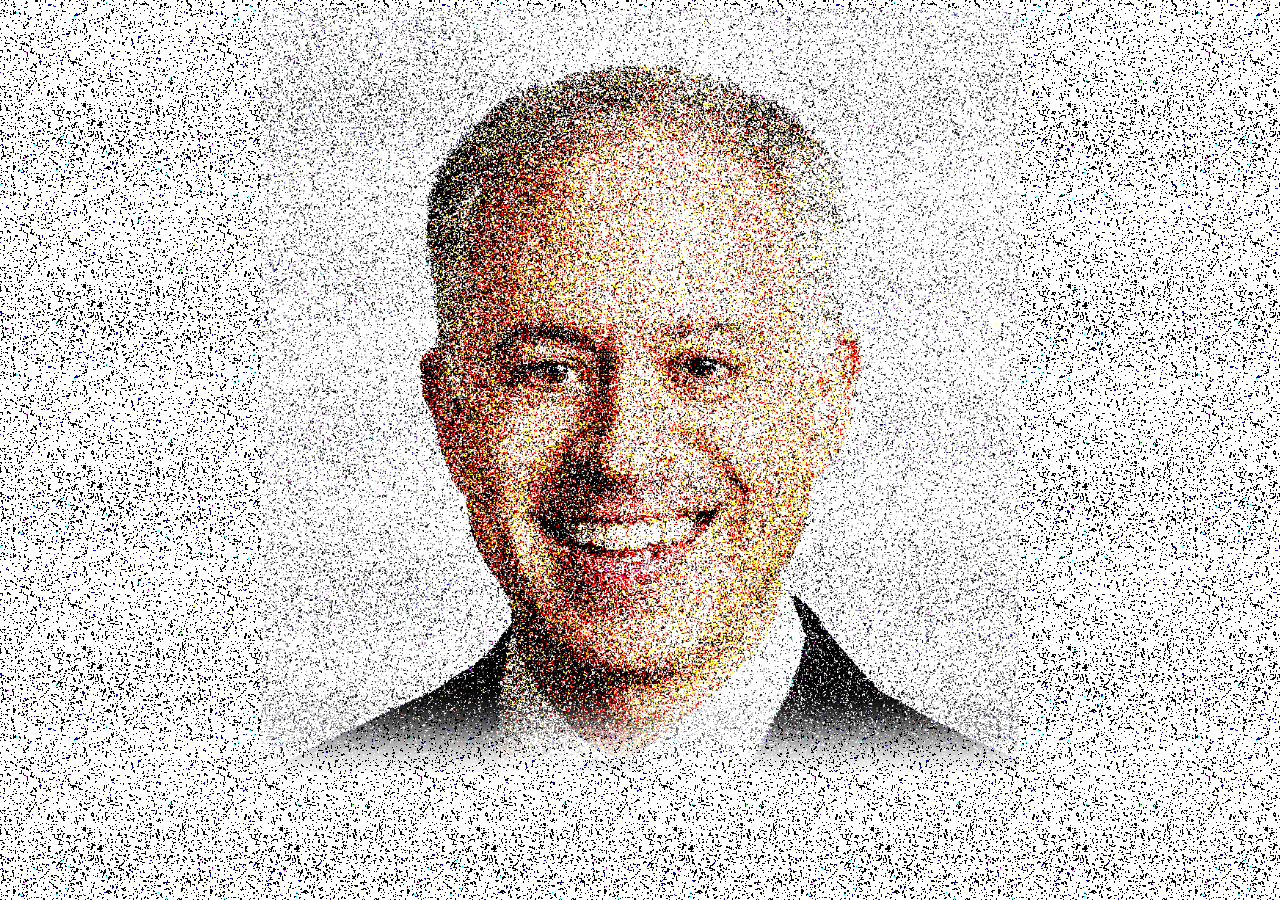
==== index.html @ d671ce39 "Update index.html" ====
<html> 

<head> 
<title> Larry Aaronson </title>
</head>

<body style="background-image: url('Tile.png'); background-repeat: repeat;">

<center>
	<!--<span style="text-decoration-color: #55a400; font-style: arial; text-align:center; font-size:40pt">
		Hello World<br>
	</span>-->
	<img src="Larpixel.png" style="width:60%">
</center>

</body>

</html>
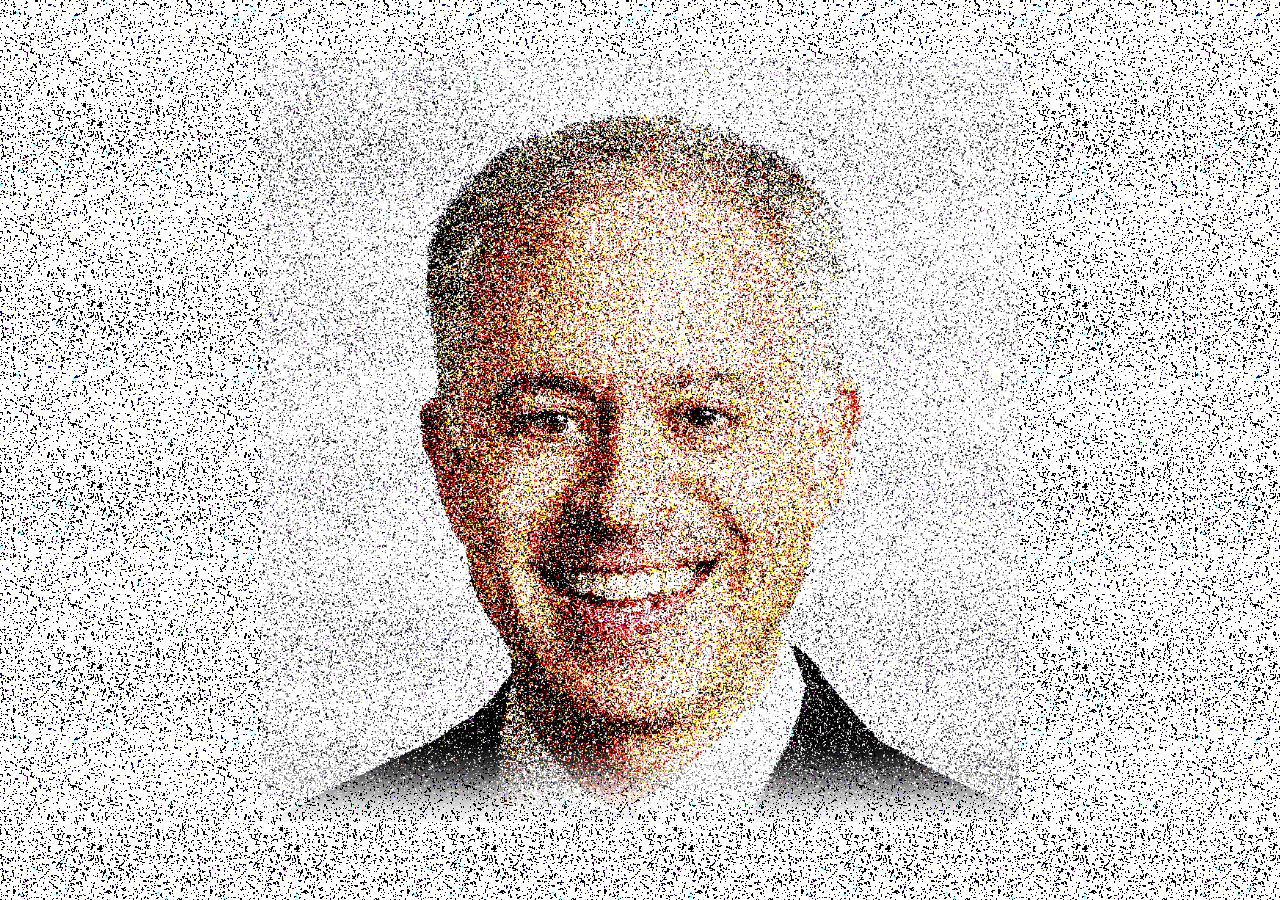
==== commit 7f752eb4: "Update index.html" ====
--- a/index.html
+++ b/index.html
@@ -10,7 +10,7 @@
 	<!--<span style="text-decoration-color: #55a400; font-style: arial; text-align:center; font-size:40pt">
 		Hello World<br>
 	</span>-->
-	<img src="Larpixel.png" style="width:60%">
+	<img src="Larpixel.png" style="width:60%; padding-top: 50px;">
 </center>
 
 </body>
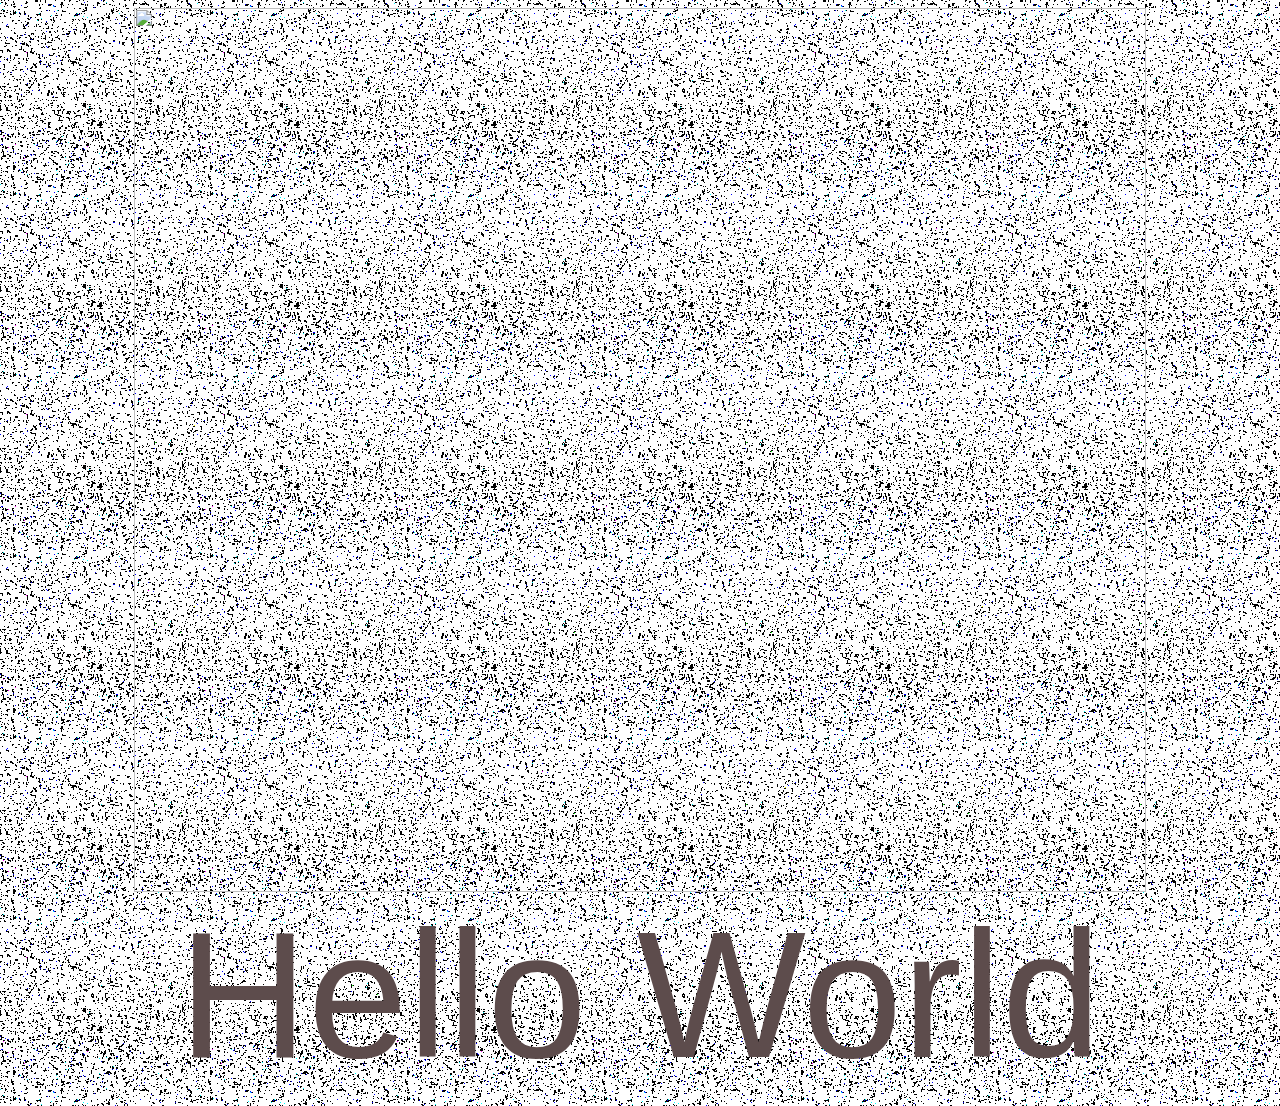
==== commit 050db990: "Update index.html" ====
--- a/index.html
+++ b/index.html
@@ -6,12 +6,12 @@
 
 <body style="background-image: url('Tile.png'); background-repeat: repeat;">
 
-<center>
-	<!--<span style="text-decoration-color: #55a400; font-style: arial; text-align:center; font-size:40pt">
-		Hello World<br>
-	</span>-->
-	<img src="Larpixel.png" style="width:60%; padding-top: 50px;">
-</center>
+	<div style="width:80%; text-align:center; margin: 0 auto;">
+		<img src="Lar.png" style="width:100%"><br>
+		<span style="color: #5d4c4c; font-family: Arial, Helvetica, sans-serif; text-align:center; font-size:14vw; text-align:center">
+			Hello World
+		</span>
+	</div>
 
 </body>
 
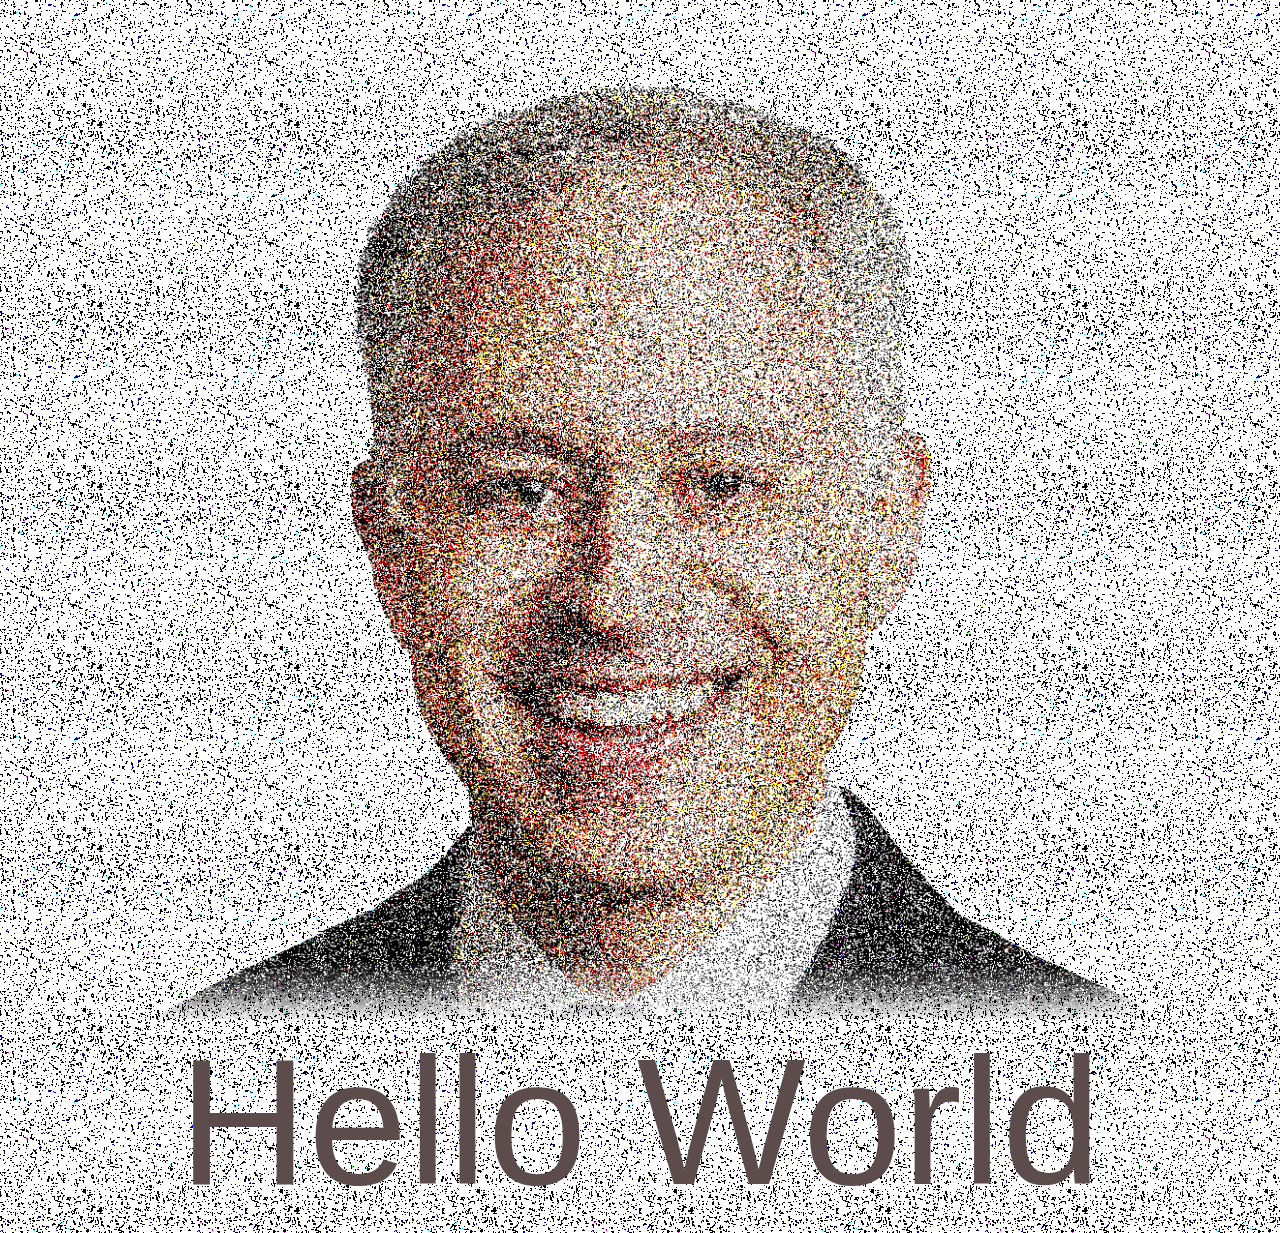
==== commit cf1ed0a0: "Update index.html" ====
--- a/index.html
+++ b/index.html
@@ -7,7 +7,7 @@
 <body style="background-image: url('Tile.png'); background-repeat: repeat;">
 
 	<div style="width:80%; text-align:center; margin: 0 auto;">
-		<img src="Lar.png" style="width:100%"><br>
+		<img src="/img/Lar.png" style="width:100%"><br>
 		<span style="color: #5d4c4c; font-family: Arial, Helvetica, sans-serif; text-align:center; font-size:14vw; text-align:center">
 			Hello World
 		</span>
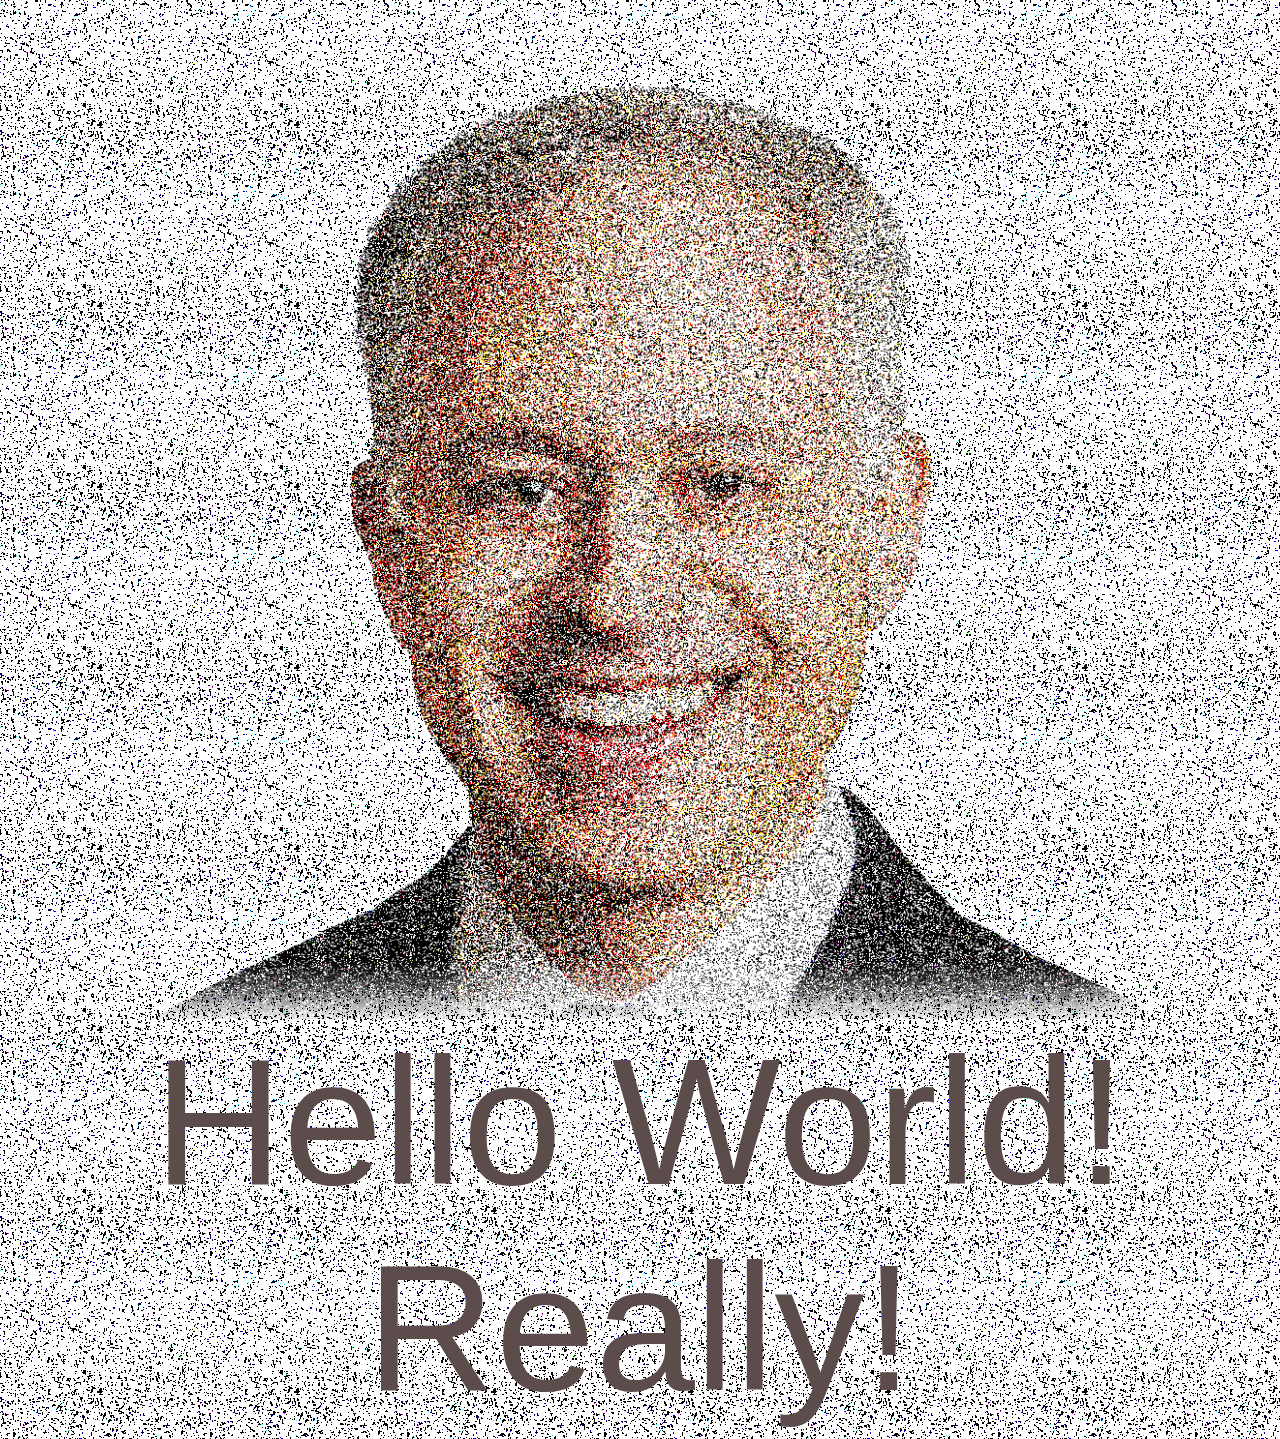
==== commit 6b161b35: "index.html changed while adam was sitting next to me and added testwhite." ====
--- a/index.html
+++ b/index.html
@@ -9,7 +9,7 @@
 	<div style="width:80%; text-align:center; margin: 0 auto;">
 		<img src="/img/Lar.png" style="width:100%"><br>
 		<span style="color: #5d4c4c; font-family: Arial, Helvetica, sans-serif; text-align:center; font-size:14vw; text-align:center">
-			Hello World
+			Hello World! Really!
 		</span>
 	</div>
 
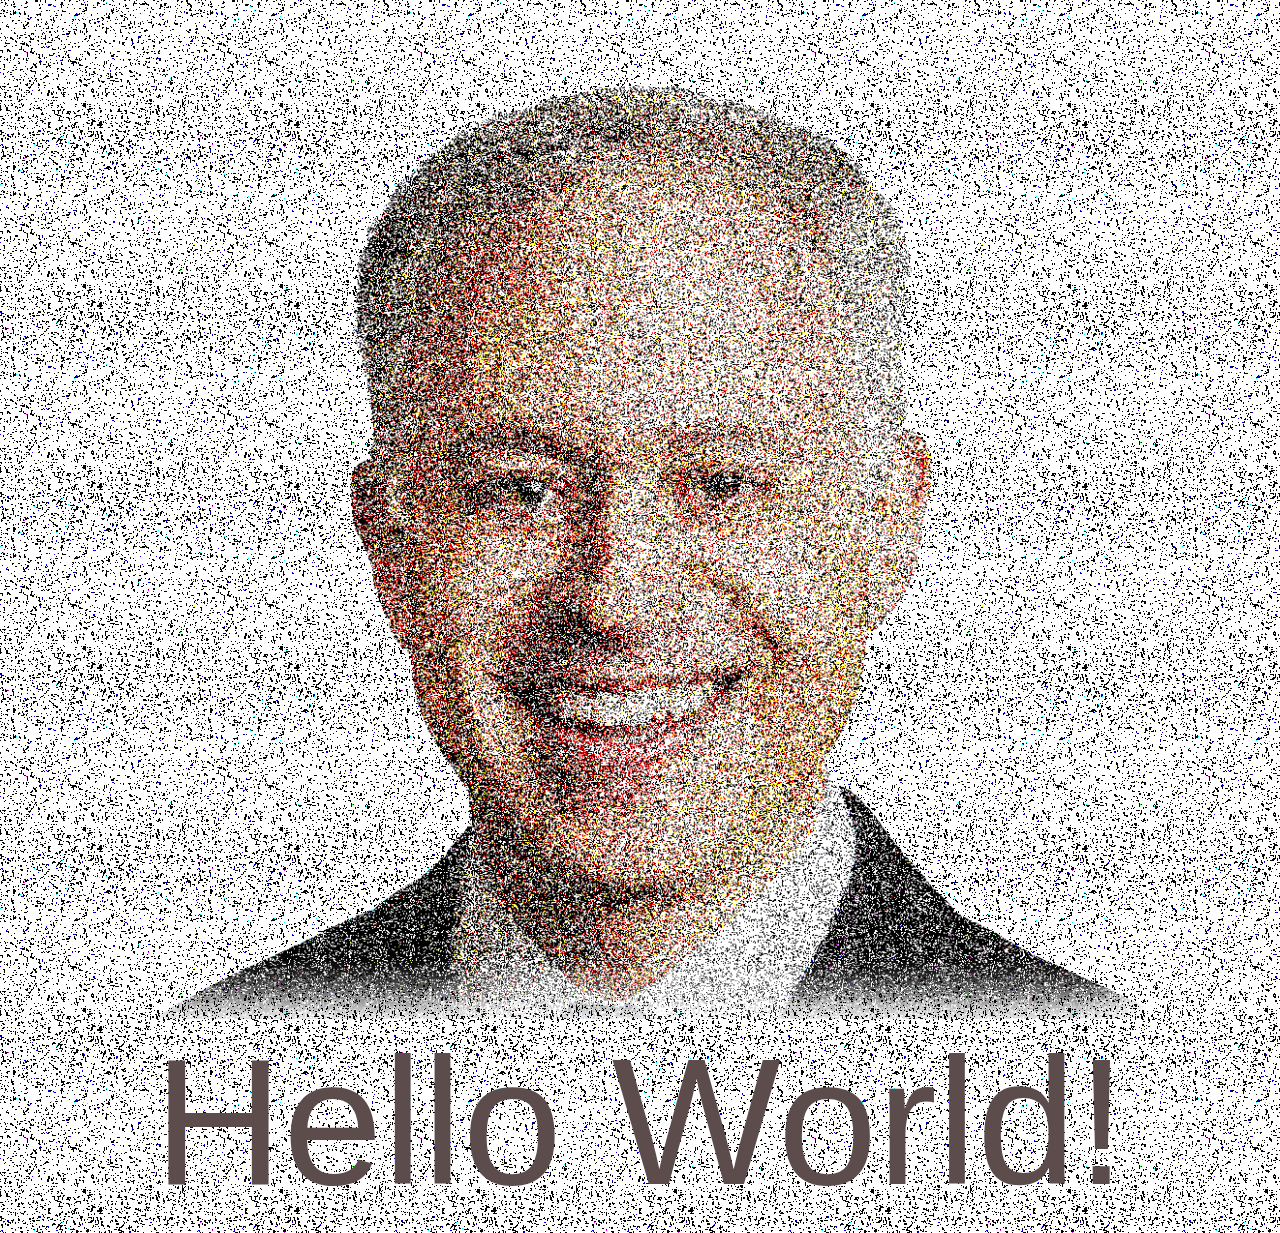
==== commit e58187f0: "removed really from hello world page" ====
--- a/index.html
+++ b/index.html
@@ -9,7 +9,7 @@
 	<div style="width:80%; text-align:center; margin: 0 auto;">
 		<img src="/img/Lar.png" style="width:100%"><br>
 		<span style="color: #5d4c4c; font-family: Arial, Helvetica, sans-serif; text-align:center; font-size:14vw; text-align:center">
-			Hello World! Really!
+			Hello World!
 		</span>
 	</div>
 
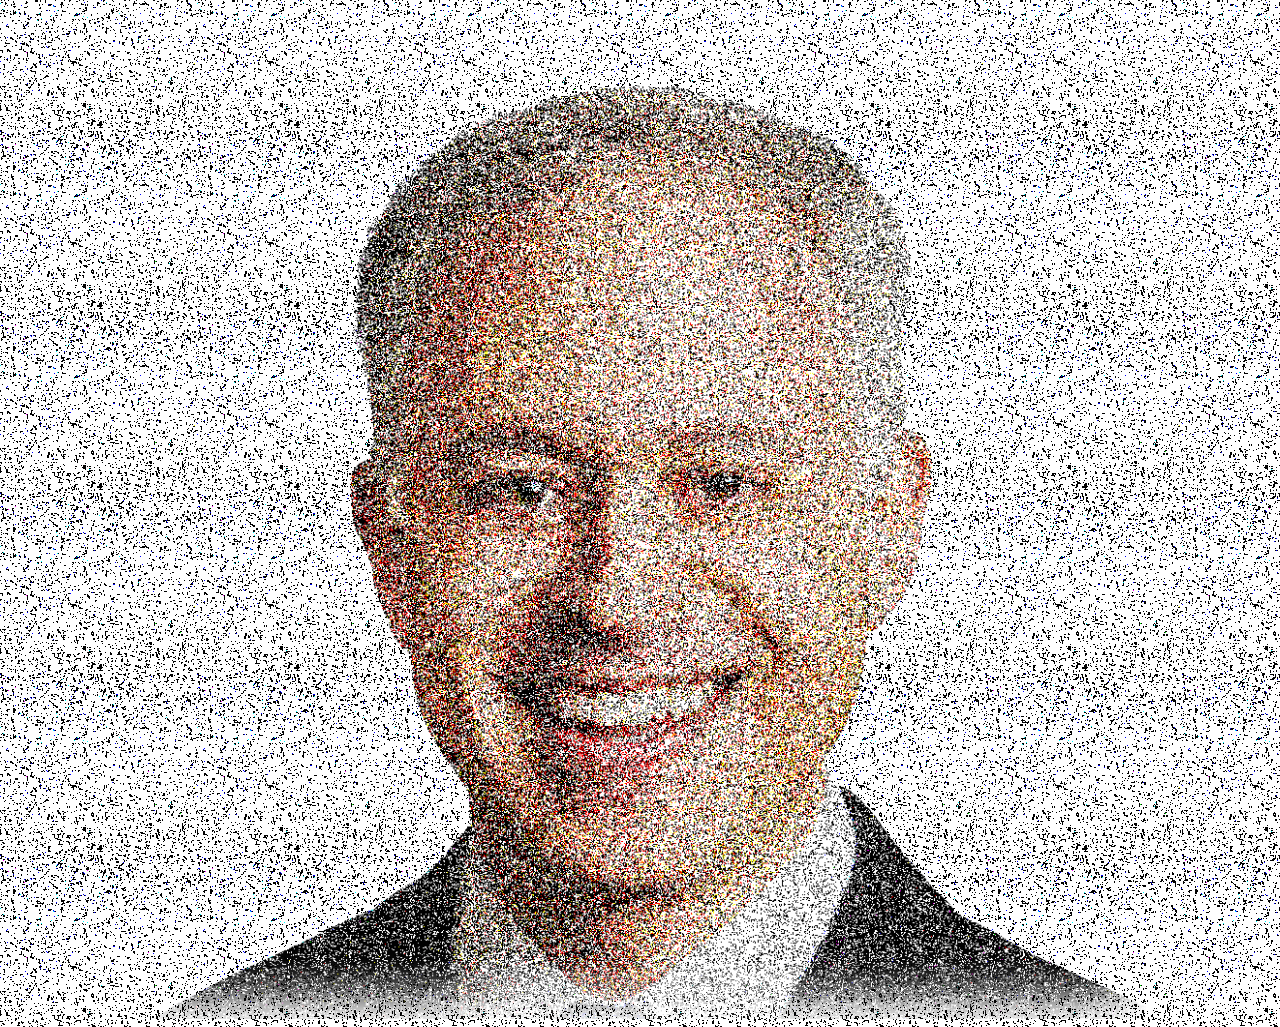
==== commit e9507e88: "removed text and added href" ====
--- a/index.html
+++ b/index.html
@@ -7,10 +7,10 @@
 <body style="background-image: url('Tile.png'); background-repeat: repeat;">
 
 	<div style="width:80%; text-align:center; margin: 0 auto;">
-		<img src="/img/Lar.png" style="width:100%"><br>
-		<span style="color: #5d4c4c; font-family: Arial, Helvetica, sans-serif; text-align:center; font-size:14vw; text-align:center">
+		<a href="https://youtube.com/barshowvideo"><img src="/img/Lar.png" style="width:100%"></a><br>
+		<!--<span style="color: #5d4c4c; font-family: Arial, Helvetica, sans-serif; text-align:center; font-size:14vw; text-align:center">
 			Hello World!
-		</span>
+		</span>-->
 	</div>
 
 </body>
